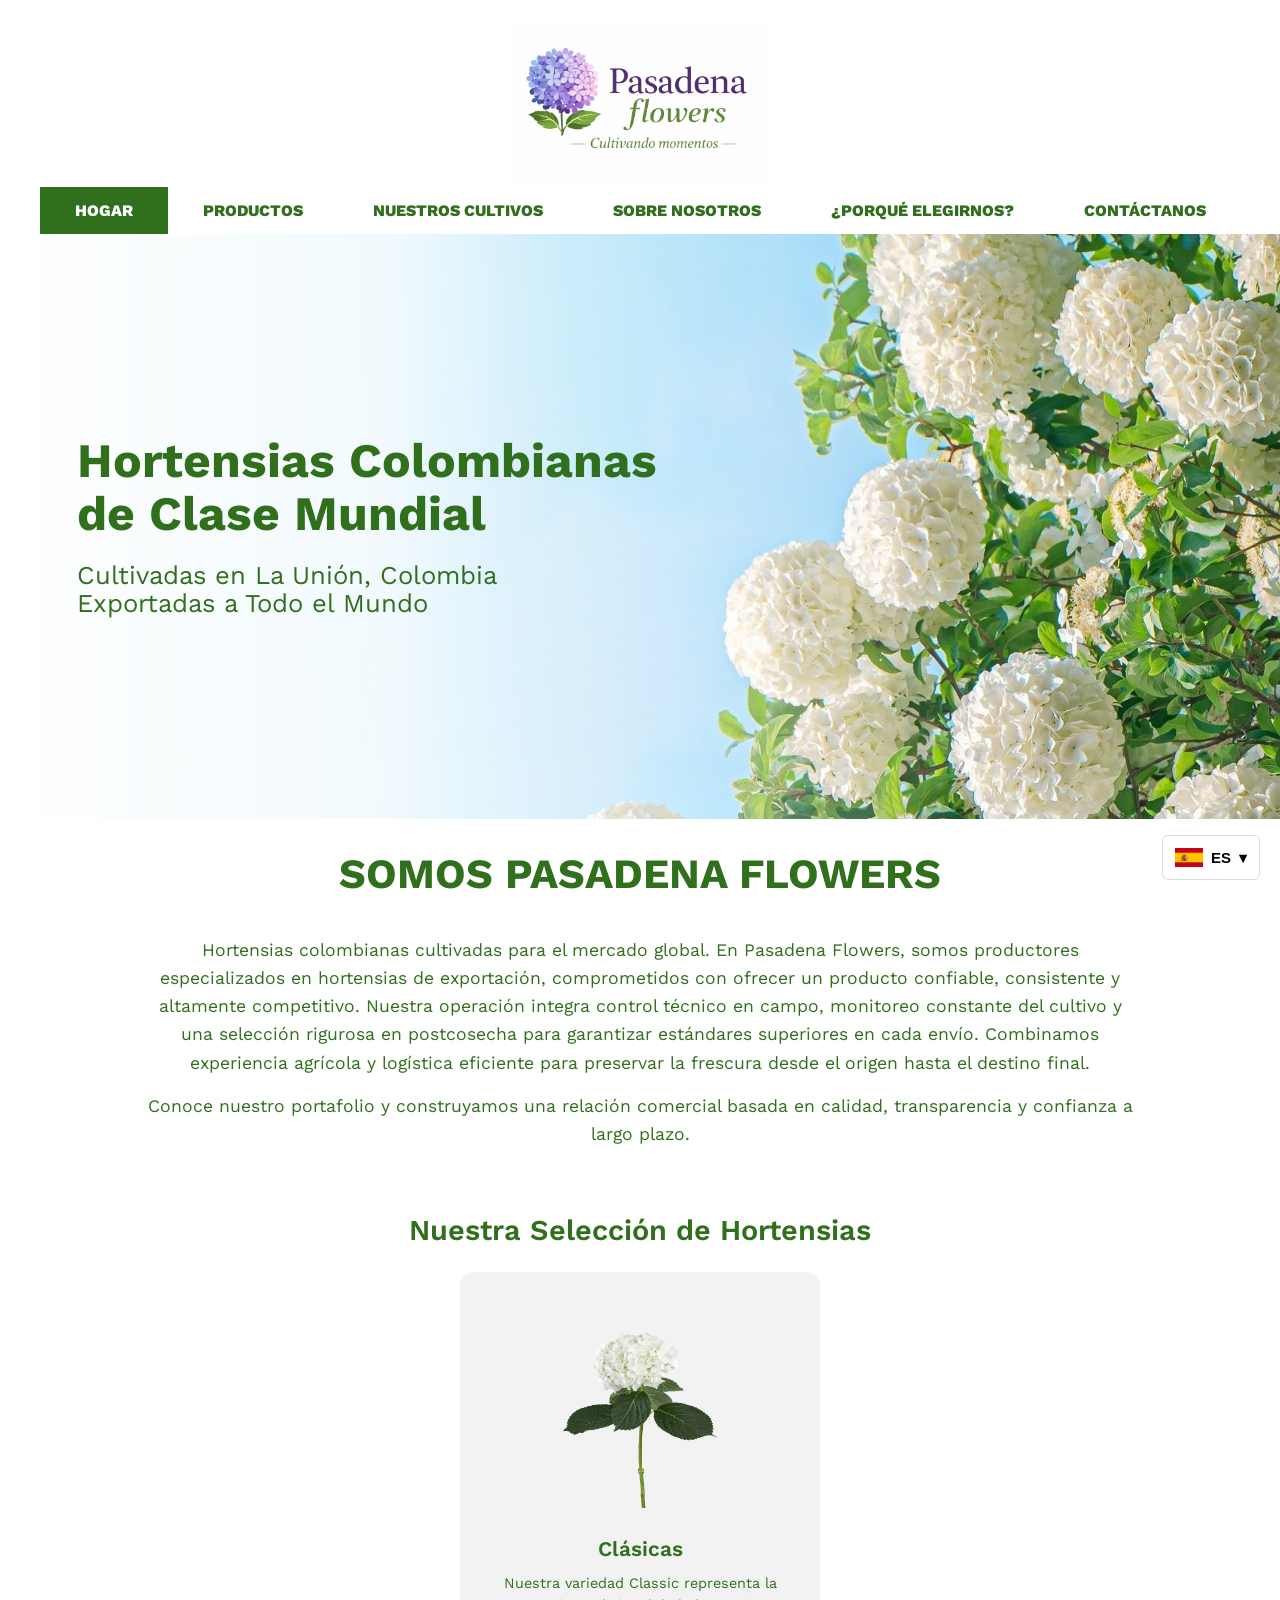
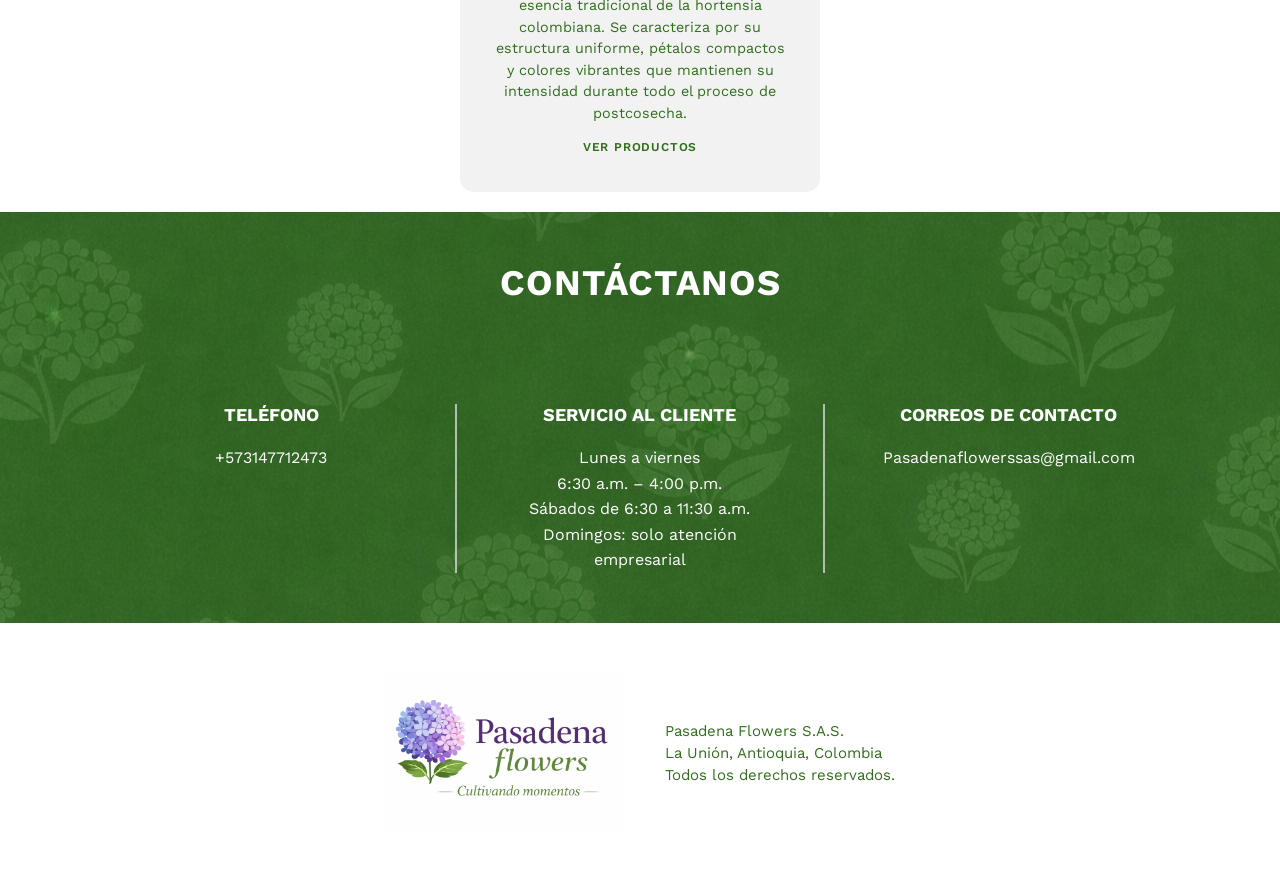
==== index.html @ 5507676a "first website upload" ====
<!DOCTYPE html>
<html lang="en">
<head>
    <link href="https://fonts.googleapis.com/css2?family=Work+Sans:wght@300;400;500;600;700&display=swap" rel="stylesheet"> 
    <meta charset="UTF-8" />
    <meta name="viewport" content="width=device-width, initial-scale=1.0"/>
    <title>Pasadena Flowers | Home</title>
    <link rel="stylesheet" href="../css/base.css">
    <link rel="stylesheet" href="../css/home.css">
</head>
<body>

<header class="header">
<div class="logo-container">
    <img 
        src="../images/Logo_ES.png" 
        alt="Sunset Valley Logo"
        class="logo-img"
    >
</div>
</header>

<nav class="nav">

  <!-- BOTÓN + MENÚ MÓVIL -->
  <details class="mobile-nav">
    <summary class="menu-toggle">☰</summary>

    <ul class="menu menu-mobile">
      <li><a href="/home" class="active" data-i18n="menu_home"></a></li>
      <li><a href="/productos" data-i18n="menu_products"></a></li>
      <li><a href="/granjas" data-i18n="menu_farms"></a></li>
      <li><a href="/nosotros"  data-i18n="menu_nosotros"></a></li>
      <li><a href="/why"  data-i18n="menu_why"></a></li>
      <li><a href="/contacto" data-i18n="menu_contact"></a></li>
    </ul>
  </details>

  <!-- MENÚ ESCRITORIO -->
  <ul class="menu menu-desktop">
    <li><a href="/home" class="active" data-i18n="menu_home"></a></li>
    <li><a href="/productos" data-i18n="menu_products"></a></li>
    <li><a href="/granjas" data-i18n="menu_farms"></a></li>
    <li><a href="/nosotros"  data-i18n="menu_nosotros"></a></li>
    <li><a href="/why"  data-i18n="menu_why"></a></li>
    <li><a href="/contacto" data-i18n="menu_contact"></a></li>
  </ul>

</nav>




        <!-- BOTÓN DE IDIOMA ORIGINAL -->
        <div class="language-selector">
            <button class="lang-btn" id="currentLang" type="button">
                <img src="" alt="" id="langFlag">
                <span class="lang-text" id="langText"></span>
                <span class="arrow">▾</span>
            </button>

            <ul class="lang-dropdown" id="langDropdown">
                <li data-lang="es">
                    <img src="../images/Bandera_de_España.svg.png">
                    <span>Español</span>
                </li>
                <li data-lang="en">
                    <img src="../images/Flag_of_the_United_Kingdom_(3-5).svg.png">
                    <span>English</span>
                </li>
            </ul>
        </div>
    </nav>

<main>

<main>

    <!-- HERO HOME -->
    <section class="home-hero">
        <div class="home-hero-content">
            <h1 data-i18n="hero_title"></h1>
            <p data-i18n="hero_subtitle"></p>
        </div>
    </section>

    <!-- SOMOS SUNSET VALLEY -->
    <section class="home-about">
        <h2 data-i18n="home_about_title"></h2>

        <p class="home-about-text" data-i18n="home_about_text_1"></p>

        <p class="home-about-highlight" data-i18n="home_about_text_2"></p>
    </section>


<section class="home-feature">

  <h2 class="feature-section-title" data-i18n="feature_section_title"></h2>

  <a href="/productos" class="feature-card">

    <div class="feature-image">
      <img src="../images/classic-white.png" alt="Hydrangea">
    </div>

    <div class="feature-content">
      <h3 data-i18n="feature_title"></h3>
      <p class="feature-text" data-i18n="feature_text"></p>
      <span class="feature-link" data-i18n="feature_cta"></span>
    </div>

  </a>

</section>


</main>


</main>

<section class="contact-section">
  <!-- BLOQUE CONTACTO (COLOR) -->
  <div class="contact-main">
<h2 class="contact-title" data-i18n="contact_title"></h2>

    <div class="contact-grid">
<div class="contact-item">
  <h3 data-i18n="contact_phone_title"></h3>
  <p>+573147712473</p>
</div>


      <div class="divider"></div>

<div class="contact-item">
  <h3 data-i18n="contact_service_title"></h3>
  <p data-i18n="contact_service_day_1"></p>
  <p data-i18n="contact_service_day_2"></p>
  <p data-i18n="contact_service_day_3"></p>
  <p data-i18n="contact_service_day_4"></p>
</div>

      <div class="divider"></div>

<div class="contact-item">
  <h3 data-i18n="contact_emails_title"></h3>
  <p>Pasadenaflowerssas@gmail.com</p>
</div>

    </div>
  </div>

  <!-- BLOQUE LOGO (BLANCO) -->
<div class="contact-footer">
  <div class="footer-inner">
    <img src="../images/Logo_ES.png" alt="Sunset Valley Logo">

    <div class="footer-text">
      <p data-i18n="footer_company"></p>
      <p data-i18n="footer_location"></p>
      <p data-i18n="footer_rights"></p>
    </div>
  </div>
</div>
</section>


<script src="../js/main.js"></script>
</body>
</html>
---- css/base.css ----
/* ==================================================
   RESET & BASE
================================================== */

* {
  margin: 0;
  padding: 0;
  box-sizing: border-box;
}

body {
  font-family: 'Work Sans', Helvetica, Arial, Lucida, sans-serif;
  color: #306f1b;
}


/* ==================================================
   HEADER & LOGO
================================================== */

.header {
  text-align: center;
  padding: 20px 20px 0;
}

.logo-container {
  display: flex;
  justify-content: center;
  align-items: center;
}

.logo-img {
  max-width: 250px;
  height: auto;
}

@media (max-width: 768px) {
  .logo-img {
    max-width: 180px;
  }
}


/* ==================================================
   NAVIGATION – DESKTOP BASE
================================================== */

.nav {
  display: flex;
  justify-content: center;
  align-items: center;
  gap: 30px;

  position: sticky;   /* 🔥 hace que el menú se quede arriba */
  top: 0;
  z-index: 1000;

  background: #ffffff;
}

.menu.menu-desktop {
  list-style: none;
  display: flex;
}

.menu.menu-desktop li {
  border: none;
}

.menu.menu-desktop a {
  display: block;
  padding: 14px 35px;
  text-decoration: none;
  color: #306f1b;
  font-weight: 800;
  transition: background-color 0.25s ease, color 0.25s ease;
}

.menu.menu-desktop a:hover,
.menu.menu-desktop a.active {
  background-color: #306f1b;
  color: #ffffff;
}


/* ==================================================
   MOBILE NAV STRUCTURE (BASE HIDDEN)
================================================== */

.menu-mobile,
.mobile-nav,
.menu-toggle {
  display: none;
}


/* ==================================================
   MOBILE NAV STRUCTURE
================================================== */

.mobile-nav .menu {
  position: absolute;
  top: 100%;
  left: 50%;
  transform: translateX(-50%);
  width: 220px;           /* ancho fijo elegante */
  background: #ffffff;
  border: 1px solid #ddd;
  border-radius: 6px;
  margin-top: 10px;
}


.mobile-nav[open] .menu {
  display: flex;
}

.menu-mobile li {
  border-bottom: 1px solid #eee;
}

.menu-mobile a {
  padding: 16px;
  display: block;
  text-align: center;
  text-decoration: none;
  color: #306f1b;
  font-weight: 600;
  transition: background-color 0.25s ease, color 0.25s ease;
}

.menu-mobile a:hover,
.menu-mobile a.active {
  background-color: #306f1b;
  color: #ffffff;
}


/* ==================================================
   LANGUAGE SELECTOR
================================================== */

.language-selector {
  position: fixed;
  bottom: 20px;
  right: 20px;
  z-index: 5000;
  display: flex;
  justify-content: center;
}

.lang-btn {
  display: flex;
  align-items: center;
  gap: 8px;
  padding: 12px;
  border: 1px solid #ddd;
  background: #fff;
  cursor: pointer;
  border-radius: 6px;
  font-size: 15px;
  font-weight: 600;
}

.lang-btn img,
.lang-dropdown img {
  width: 28px;
  height: auto;
}

.lang-dropdown {
  list-style: none;
  position: absolute;
  bottom: calc(100% + 8px);
  left: 50%;
  transform: translateX(-50%);
  width: 160px;
  background: #fff;
  border: 1px solid #ddd;
  display: none;
  border-radius: 6px;
}

.lang-dropdown li {
  display: flex;
  align-items: center;
  gap: 10px;
  padding: 10px 14px;
  cursor: pointer;
  font-size: 15px;
}


/* ==================================================
   CONTACT SECTION
================================================== */

.contact-main {
  padding: 50px 10%;
  color: #ffffff;
  background-image: url("../images/banner.png");
  background-repeat: repeat;
  background-position: center;
  background-size: auto;
}

.contact-title {
  text-align: center;
  font-size: 36px;
  letter-spacing: 1px;
  margin-bottom: 100px;
}

.contact-grid {
  display: grid;
  grid-template-columns: 1fr auto 1fr auto 1fr;
  align-items: start;
  gap: 40px;
}

.contact-item h3,
.contact-item p {
  text-align: center;
}

.contact-item h3 {
  font-size: 18px;
  margin-bottom: 20px;
}

.contact-item p {
  font-size: 16px;
  line-height: 1.6;
}

.divider {
  width: 2px;
  background-color: rgba(255, 255, 255, 0.6);
  align-self: stretch;
}

.contact-footer {
  background-color: #ffffff;
  padding: 50px 10%;
}

.footer-inner {
  display: flex;
  align-items: center;
  justify-content: center;
  gap: 40px;
}

.footer-inner img {
  max-width: 240px;
}

.footer-text p {
  font-size: 15px;
  margin: 4px 0;
  color: #306f1b;
}


/* ==================================================
   MOBILE (≤ 900px)
================================================== */

@media (max-width: 900px) {

  .menu.menu-desktop {
    display: none;
  }

  .mobile-nav {
  display: block;
  position: relative;
  width: fit-content;     /* 👈 ya no ocupa todo el ancho */
  margin: 0 auto;         /* 👈 centra el botón */
}


  .menu-mobile {
    display: flex;
    flex-direction: column;
  }

  .menu-toggle {
    display: block;
    font-size: 2rem;
    cursor: pointer;
    margin-left: auto;
    margin-right: 10px;
  }

  .menu-toggle::-webkit-details-marker {
    display: none;
  }

  .contact-grid {
    grid-template-columns: 1fr;
  }

  .divider {
    display: none;
  }

  .footer-inner {
    flex-direction: column;
    text-align: center;
  }
}
---- css/home.css ----
/* ==================================================
   HOME – HERO SECTION
================================================== */

.home-hero {
  height: clamp(420px, 65vh, 650px);
  display: flex;
  align-items: center;
  justify-content: flex-start;

  background:
    linear-gradient(
      to right,
      rgba(255,255,255,1) 0%,
      rgba(255,255,255,0.9) 30%,
      rgba(255,255,255,0.4) 55%,
      rgba(255,255,255,0) 75%
    ),
    url("../images/test1.jpg") center right / cover no-repeat;

  padding-left: clamp(20px, 6vw, 120px);
  padding-right: 5%;
  padding-top: 0;
  padding-bottom: 0;
}


/* CONTENIDO HERO */
.home-hero-content {
  max-width: 750px;
  text-align: left;
}


/* TITULO */
.home-hero-content h1 {
  font-size: clamp(1.5rem, 4.5vw, 3rem);
  font-weight: 700;
  color: #306f1b;
  line-height: 1.1;
  margin: 0 0 20px 0;
  white-space: nowrap;
}


/* SUBTITULO */
.home-hero-content p {
  font-size: clamp(0.95rem, 2.2vw, 1.6rem);
  line-height: 1.1;
  color: #306f1b;
  margin: 0;
  text-align: left;

}


/* ==================================================
   HERO – AJUSTE MÓVIL
================================================== */

@media (max-width: 600px) {

  .home-hero {
    height: auto;
    min-height: 0;
    align-items: flex-start;
    padding-top: 40px;
    padding-bottom: 30px;
  }

  .home-hero-content h1 {
    font-size: 1.3rem;
  }

  .home-hero-content p {
    font-size: 0.7rem;
  }

  .home-about {
    padding-top: 10px;
    padding-bottom: 30px;
  }
}


/* ==================================================
   HOME – ABOUT SECTION
================================================== */

.home-about {
  padding: clamp(30px, 3vw, 20px) 5%;
}

.home-about-highlight {
  text-align: center;
}



.home-about-inner {
  max-width: 800px;
  margin: 0 auto;
}


.home-about h2 {
  text-align: center;
  font-size: clamp(1.4rem, 3.8vw, 2.6rem);
  font-weight: 700;
  color: #306f1b;
  margin-bottom: clamp(20px, 3vw, 40px);
}


.home-about-text,
.home-about-highlight {
  max-width: 1000px;
  margin: 0 auto 15px auto;  /* ← this centers the block */
  text-align: center;
  font-size: clamp(0.9rem, 1.8vw, 1.1rem);
  line-height: 1.6;
  color: #306f1b;
}

/* mucho más controlado */
/* ==================================================
   HOME – FEATURE CARD (VERTICAL STYLE)
================================================== */

.home-feature {
  padding: 20px 5%;
  text-align: center;
}

/* TITULO DE SECCIÓN */
.feature-section-title {
  font-size: clamp(1.2rem, 2.5vw, 1.8rem);
  font-weight: 600;
  color: #306f1b;
  margin-bottom: 25px;
}

/* TARJETA */
.feature-card {
  display: flex;
  flex-direction: column; /* imagen arriba, texto abajo */
  justify-content: space-between;

  max-width: 360px;
  margin: 0 auto;

  text-decoration: none;
  background: #f2f2f2;
  border-radius: 14px;
  padding: 35px 30px;

  min-height: 520px; /* controla altura total */

  transition: all 0.3s ease;
}

.feature-card:hover {
  transform: translateY(-4px);
  box-shadow: 0 15px 30px rgba(0,0,0,0.06);
}

/* IMAGEN (OCUPA MITAD SUPERIOR) */
.feature-image {
  flex: 1;
  display: flex;
  align-items: center;
  justify-content: center;
}

.feature-image img {
  max-height: 220px;
  width: auto;
  max-width: 100%;
  display: block;
}

/* CONTENIDO (OCUPA MITAD INFERIOR) */
.feature-content {
  flex: 1;
  display: flex;
  flex-direction: column;
  justify-content: center;
  text-align: center;
}

/* TITULO */
.feature-content h3 {
  font-size: clamp(1rem, 2vw, 1.3rem);
  font-weight: 600;
  color: #306f1b;
  margin-bottom: 12px;
}

/* TEXTO */
.feature-text {
  font-size: clamp(0.8rem, 1.4vw, 0.9rem);
  line-height: 1.5;
  color: #306f1b;
  margin-bottom: 15px;
}

/* LINK */
.feature-link {
  font-size: 0.75rem;
  font-weight: 600;
  letter-spacing: 0.8px;
  color: #306f1b;

  display: inline-block;
  width: fit-content;
  position: relative;
  margin: 0 auto;
}

/* Línea animada */
.feature-link::after {
  content: "";
  position: absolute;
  left: 0;
  bottom: -3px;
  width: 100%;
  height: 1px;
  background: #306f1b;

  transform: scaleX(0);
  transform-origin: left;
  transition: transform 0.3s ease;
}

.feature-card:hover .feature-link::after {
  transform: scaleX(1);
}

/* ==================================================
   RESPONSIVE
================================================== */

@media (max-width: 900px) {

  .feature-card {
    max-width: 90%;
    min-height: 480px;
    padding: 30px 25px;
  }

  .feature-image img {
    max-height: 180px;
  }

}
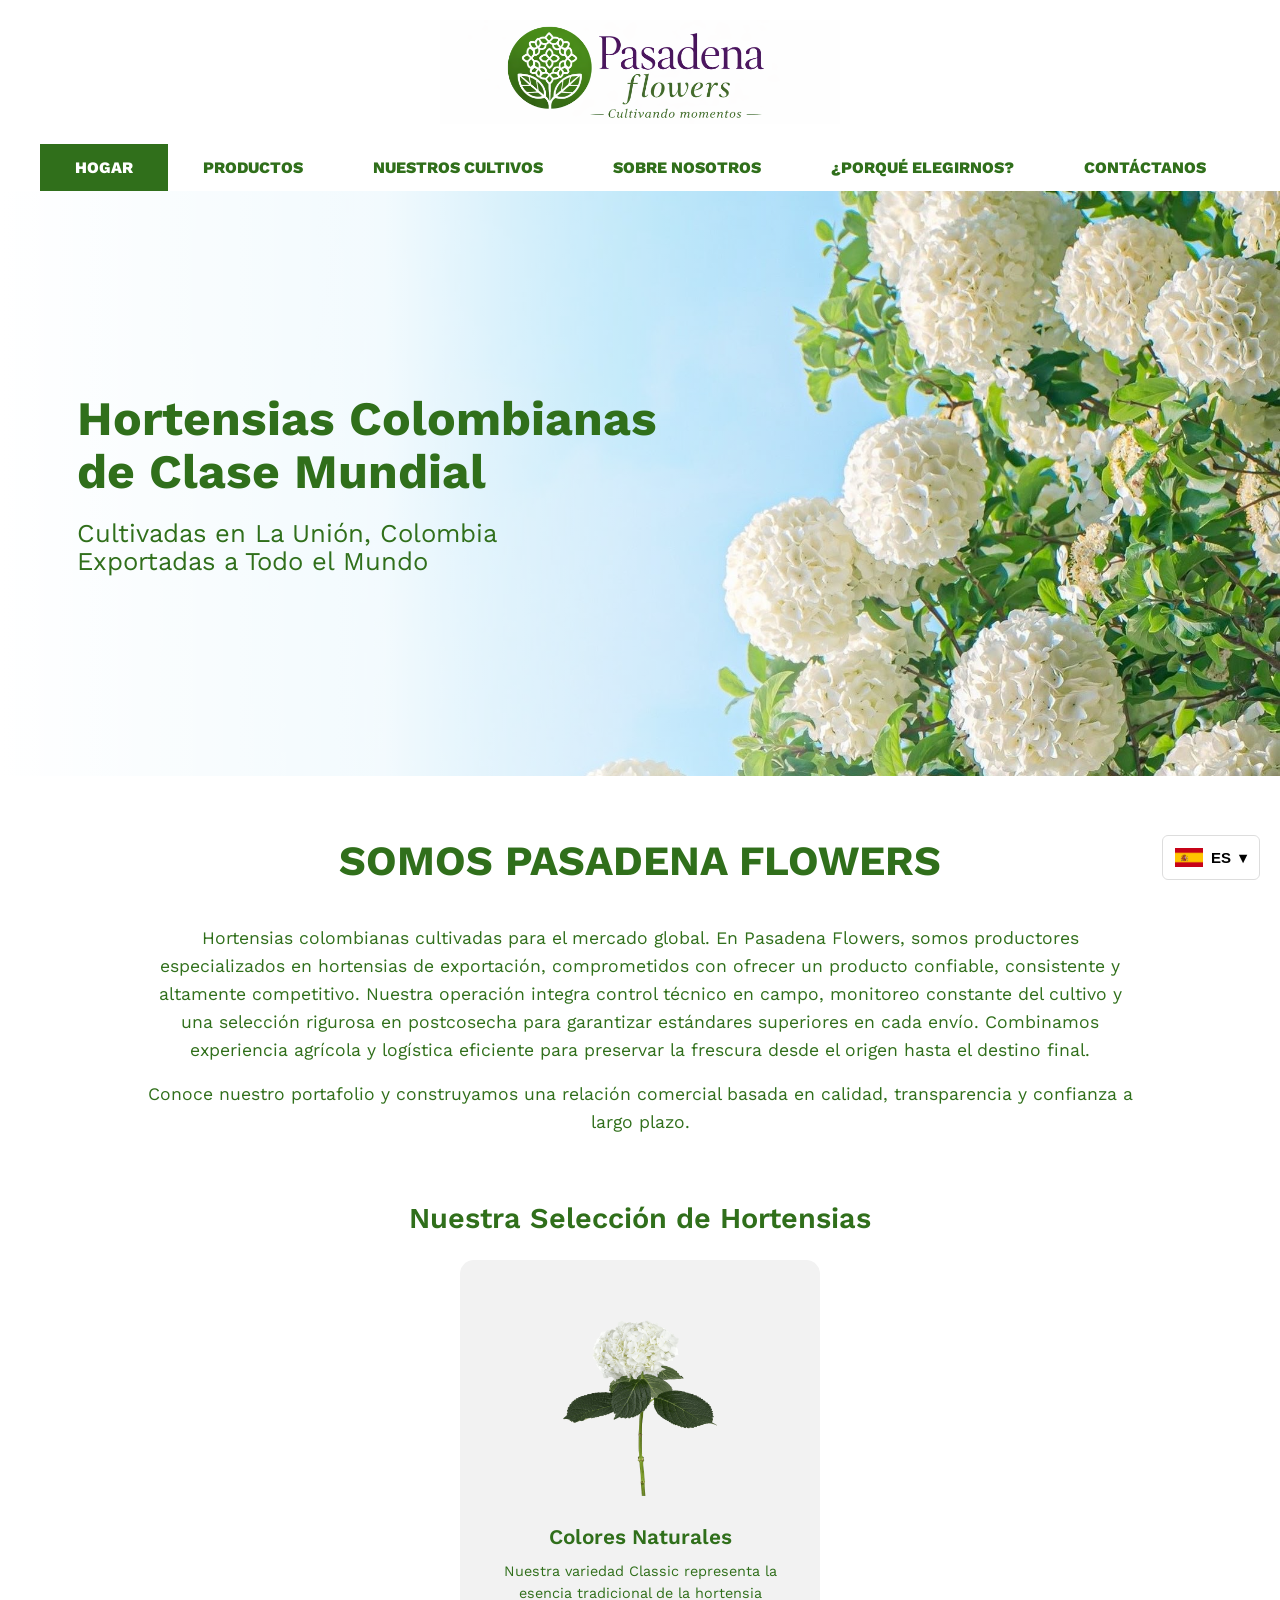
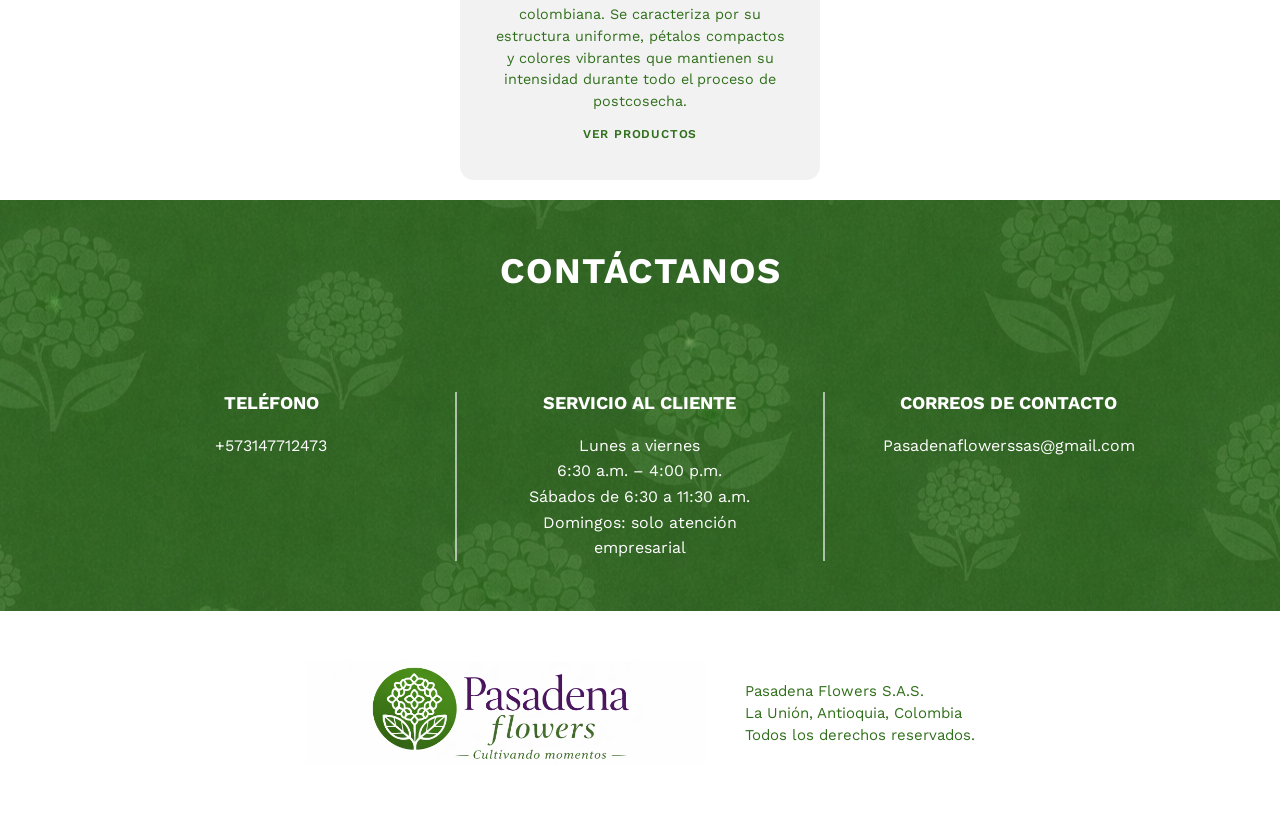
==== commit 2552b0df: "update website" ====
--- a/index.html
+++ b/index.html
@@ -27,7 +27,7 @@
     <summary class="menu-toggle">☰</summary>
 
     <ul class="menu menu-mobile">
-      <li><a href="/home" class="active" data-i18n="menu_home"></a></li>
+      <li><a href="/" class="active" data-i18n="menu_home"></a></li>
       <li><a href="/productos" data-i18n="menu_products"></a></li>
       <li><a href="/granjas" data-i18n="menu_farms"></a></li>
       <li><a href="/nosotros"  data-i18n="menu_nosotros"></a></li>
@@ -38,7 +38,7 @@
 
   <!-- MENÚ ESCRITORIO -->
   <ul class="menu menu-desktop">
-    <li><a href="/home" class="active" data-i18n="menu_home"></a></li>
+    <li><a href="/" class="active" data-i18n="menu_home"></a></li>
     <li><a href="/productos" data-i18n="menu_products"></a></li>
     <li><a href="/granjas" data-i18n="menu_farms"></a></li>
     <li><a href="/nosotros"  data-i18n="menu_nosotros"></a></li>
--- a/css/base.css
+++ b/css/base.css
@@ -30,13 +30,14 @@
 }
 
 .logo-img {
-  max-width: 250px;
+  max-width: 400px;
+  margin-bottom: 20px;
   height: auto;
 }
 
 @media (max-width: 768px) {
   .logo-img {
-    max-width: 180px;
+    max-width: 300px;
   }
 }
 
@@ -252,8 +253,9 @@
 }
 
 .footer-inner img {
-  max-width: 240px;
-}
+  max-width: 400px;
+}
+
 
 .footer-text p {
   font-size: 15px;
@@ -265,7 +267,6 @@
 /* ==================================================
    MOBILE (≤ 900px)
 ================================================== */
-
 @media (max-width: 900px) {
 
   .menu.menu-desktop {
@@ -273,17 +274,19 @@
   }
 
   .mobile-nav {
-  display: block;
-  position: relative;
-  width: fit-content;     /* 👈 ya no ocupa todo el ancho */
-  margin: 0 auto;         /* 👈 centra el botón */
-}
-
-
-  .menu-mobile {
-    display: flex;
-    flex-direction: column;
-  }
+    display: block;
+    position: relative;
+    width: fit-content;
+    margin: 0 auto;
+  }
+
+ .menu-mobile {
+  display: flex;
+  flex-direction: column;
+  list-style: none;
+  margin: 0;
+  padding: 0;
+}
 
   .menu-toggle {
     display: block;
@@ -308,5 +311,14 @@
   .footer-inner {
     flex-direction: column;
     text-align: center;
-  }
-}
+    max-width: 300px;
+    margin: 0 auto;
+  }
+
+  .footer-inner img {
+    max-width: 400px;
+    width: 100%;
+    height: auto;
+  }
+
+}
--- a/css/home.css
+++ b/css/home.css
@@ -21,7 +21,7 @@
   padding-left: clamp(20px, 6vw, 120px);
   padding-right: 5%;
   padding-top: 0;
-  padding-bottom: 0;
+  padding-bottom: 0px;
 }
 
 
@@ -58,38 +58,44 @@
    HERO – AJUSTE MÓVIL
 ================================================== */
 
+/* ==================================================
+   HERO – AJUSTE MÓVIL
+================================================== */
+
 @media (max-width: 600px) {
 
   .home-hero {
     height: auto;
-    min-height: 0;
-    align-items: flex-start;
-    padding-top: 40px;
-    padding-bottom: 30px;
+    min-height: 300px;
+
+    align-items: center;   /* CENTRA verticalmente */
+
+    padding-top: 20px;
+    padding-bottom: 20px;
+
+    padding-left: 20px;
+    padding-right: 20px;
   }
 
   .home-hero-content h1 {
-    font-size: 1.3rem;
+    font-size: 1.4rem;
+    white-space: normal;
   }
 
   .home-hero-content p {
-    font-size: 0.7rem;
-  }
-
-  .home-about {
-    padding-top: 10px;
-    padding-bottom: 30px;
-  }
-}
-
+    font-size: 0.9rem;
+    line-height: 1.4;
+  }
+
+}
 
 /* ==================================================
    HOME – ABOUT SECTION
 ================================================== */
 
 .home-about {
-  padding: clamp(30px, 3vw, 20px) 5%;
-}
+padding: clamp(30px, 3vw, 20px) 5%;
+padding-top: 60px;}
 
 .home-about-highlight {
   text-align: center;
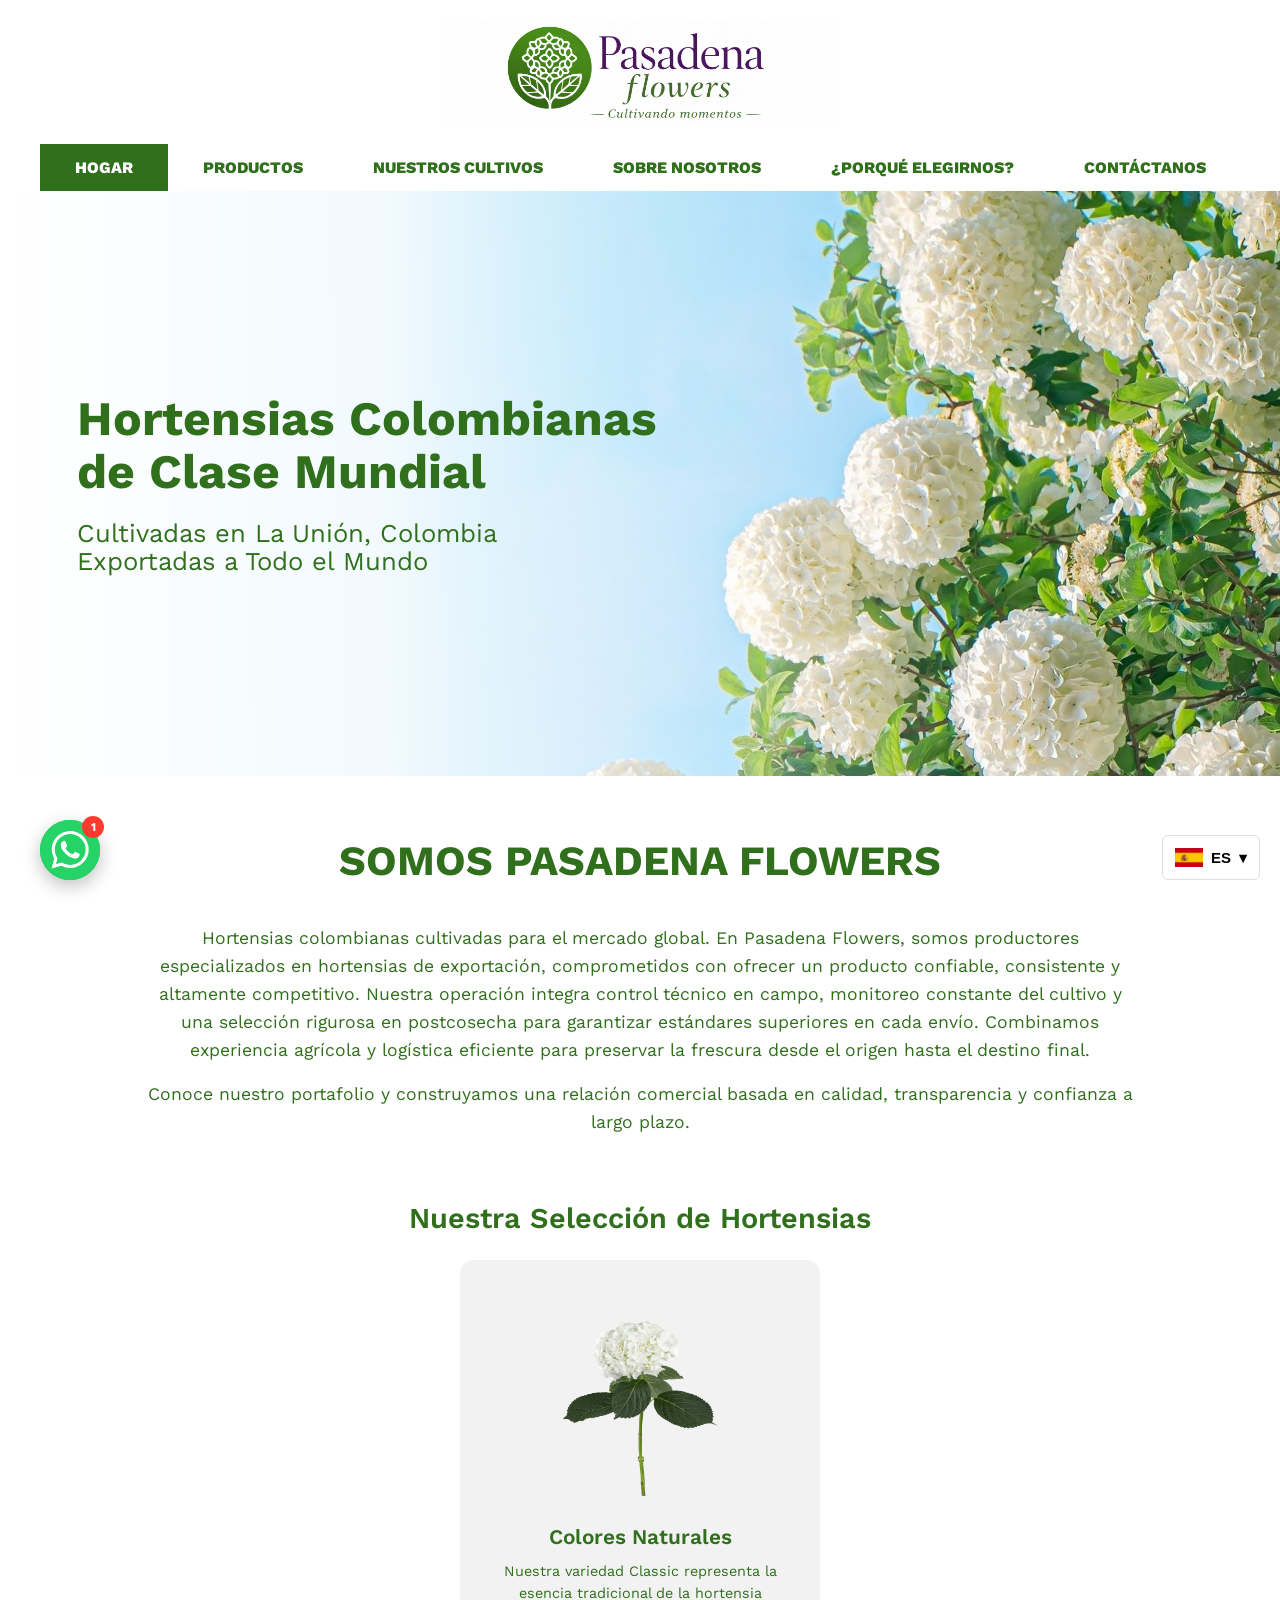
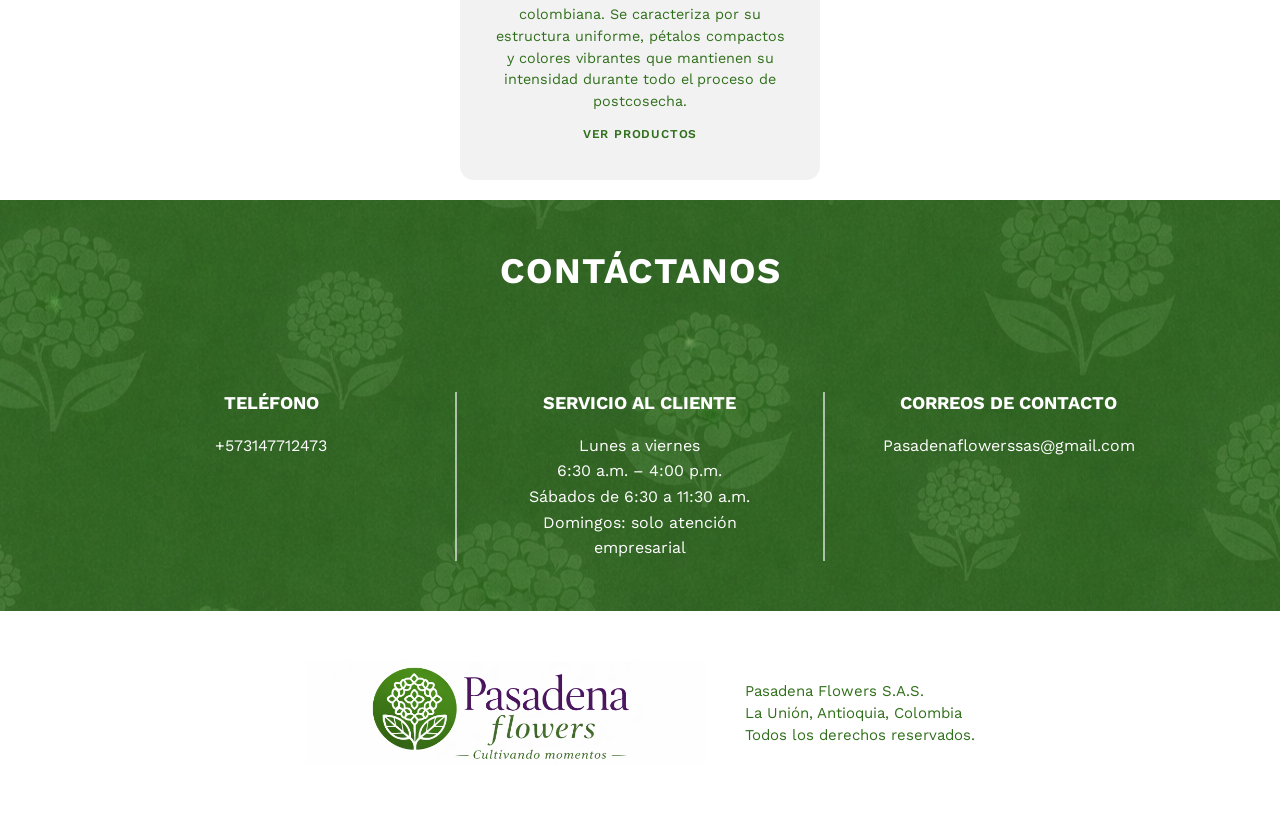
==== commit 7eadda98: "Update" ====
--- a/index.html
+++ b/index.html
@@ -73,6 +73,32 @@
     </nav>
 
 <main>
+
+<div class="whatsapp-container">
+
+  <div class="whatsapp-tooltip">
+  </div>
+
+  <a 
+    href="https://wa.me/573147712473?text=Hola,%20quiero%20información%20sobre%20sus%20flores"
+    class="whatsapp-float"
+    target="_blank"
+  >
+    <span class="whatsapp-badge">1</span>
+
+    <svg xmlns="http://www.w3.org/2000/svg"
+     viewBox="0 0 509 511.514"
+     width="42"
+     height="42">
+
+  <g transform="translate(40 35) scale(0.85)">
+    <path fill="#fff" d="M434.762 74.334C387.553 26.81 323.245 0 256.236 0h-.768C115.795.001 2.121 113.696 2.121 253.456l.001.015a253.516 253.516 0 0033.942 126.671L0 511.514l134.373-35.269a253.416 253.416 0 00121.052 30.9h.003.053C395.472 507.145 509 393.616 509 253.626c0-67.225-26.742-131.727-74.252-179.237l.014-.055zM255.555 464.453c-37.753 0-74.861-10.22-107.293-29.479l-7.72-4.602-79.741 20.889 21.207-77.726-4.984-7.975c-21.147-33.606-32.415-72.584-32.415-112.308 0-116.371 94.372-210.743 210.741-210.743 56.011 0 109.758 22.307 149.277 61.98a210.93 210.93 0 0161.744 149.095c0 116.44-94.403 210.869-210.844 210.869h.028zm115.583-157.914c-6.363-3.202-37.474-18.472-43.243-20.593-5.769-2.121-10.01-3.202-14.315 3.203-4.305 6.404-16.373 20.593-20.063 24.855-3.69 4.263-7.401 4.815-13.679 1.612-6.278-3.202-26.786-9.883-50.899-31.472a192.748 192.748 0 01-35.411-43.867c-3.712-6.363-.404-9.777 2.82-12.873 3.224-3.096 6.363-7.381 9.48-11.092a41.58 41.58 0 006.357-10.597 11.678 11.678 0 00-.508-11.09c-1.718-3.18-14.444-34.357-19.534-47.06-5.09-12.703-10.37-10.603-14.272-10.901-3.902-.297-7.911-.19-12.089-.19a23.322 23.322 0 00-16.964 7.911c-5.707 6.298-22.1 21.673-22.1 52.849s22.671 61.249 25.852 65.532c3.182 4.284 44.663 68.227 108.288 95.649 15.099 6.489 26.891 10.392 36.053 13.403a87.504 87.504 0 0025.216 3.718c4.905 0 9.82-.416 14.65-1.237 12.174-1.782 37.453-15.291 42.776-30.073s5.303-27.57 3.711-30.093c-1.591-2.524-5.704-4.369-12.088-7.615l-.038.021z"/>
+  </g>
+
+</svg>
+
+  </a>
+</div>
 
 <main>
 
--- a/css/base.css
+++ b/css/base.css
@@ -321,4 +321,78 @@
     height: auto;
   }
 
+}
+.whatsapp-container{
+  position: fixed;
+  bottom: 20px;
+  left: 40px;
+  z-index: 999;
+}
+
+.whatsapp-float{
+  width: 60px;
+  height: 60px;
+  background:#25D366;
+  border-radius:50%;
+  display:flex;
+  align-items:center;
+  justify-content:center;
+  box-shadow:0 6px 18px rgba(0,0,0,0.25);
+  position:relative;
+}
+
+/* icono grande y limpio */
+.whatsapp-float svg{
+  width:44px;
+  height:44px;
+  display:block;
+}
+
+/* badge */
+.whatsapp-badge{
+  position:absolute;
+  top:-4px;
+  right:-4px;
+  background:#ff3b30;
+  color:white;
+  width:22px;
+  height:22px;
+  border-radius:50%;
+  display:flex;
+  align-items:center;
+  justify-content:center;
+  font-size:12px;
+  font-weight:bold;
+}
+/* hover */
+.whatsapp-float:hover{
+  transform: scale(1.08);
+}
+
+
+
+/* animación suave */
+.whatsapp-float::before{
+  content:"";
+  position:absolute;
+  width:100%;
+  height:100%;
+  border-radius:50%;
+  background:#25D366;
+  animation:pulse 2s infinite;
+  z-index:-1;
+}
+
+@keyframes pulse{
+  0%{
+    transform:scale(1);
+    opacity:.6;
+  }
+  70%{
+    transform:scale(1.5);
+    opacity:0;
+  }
+  100%{
+    opacity:0;
+  }
 }
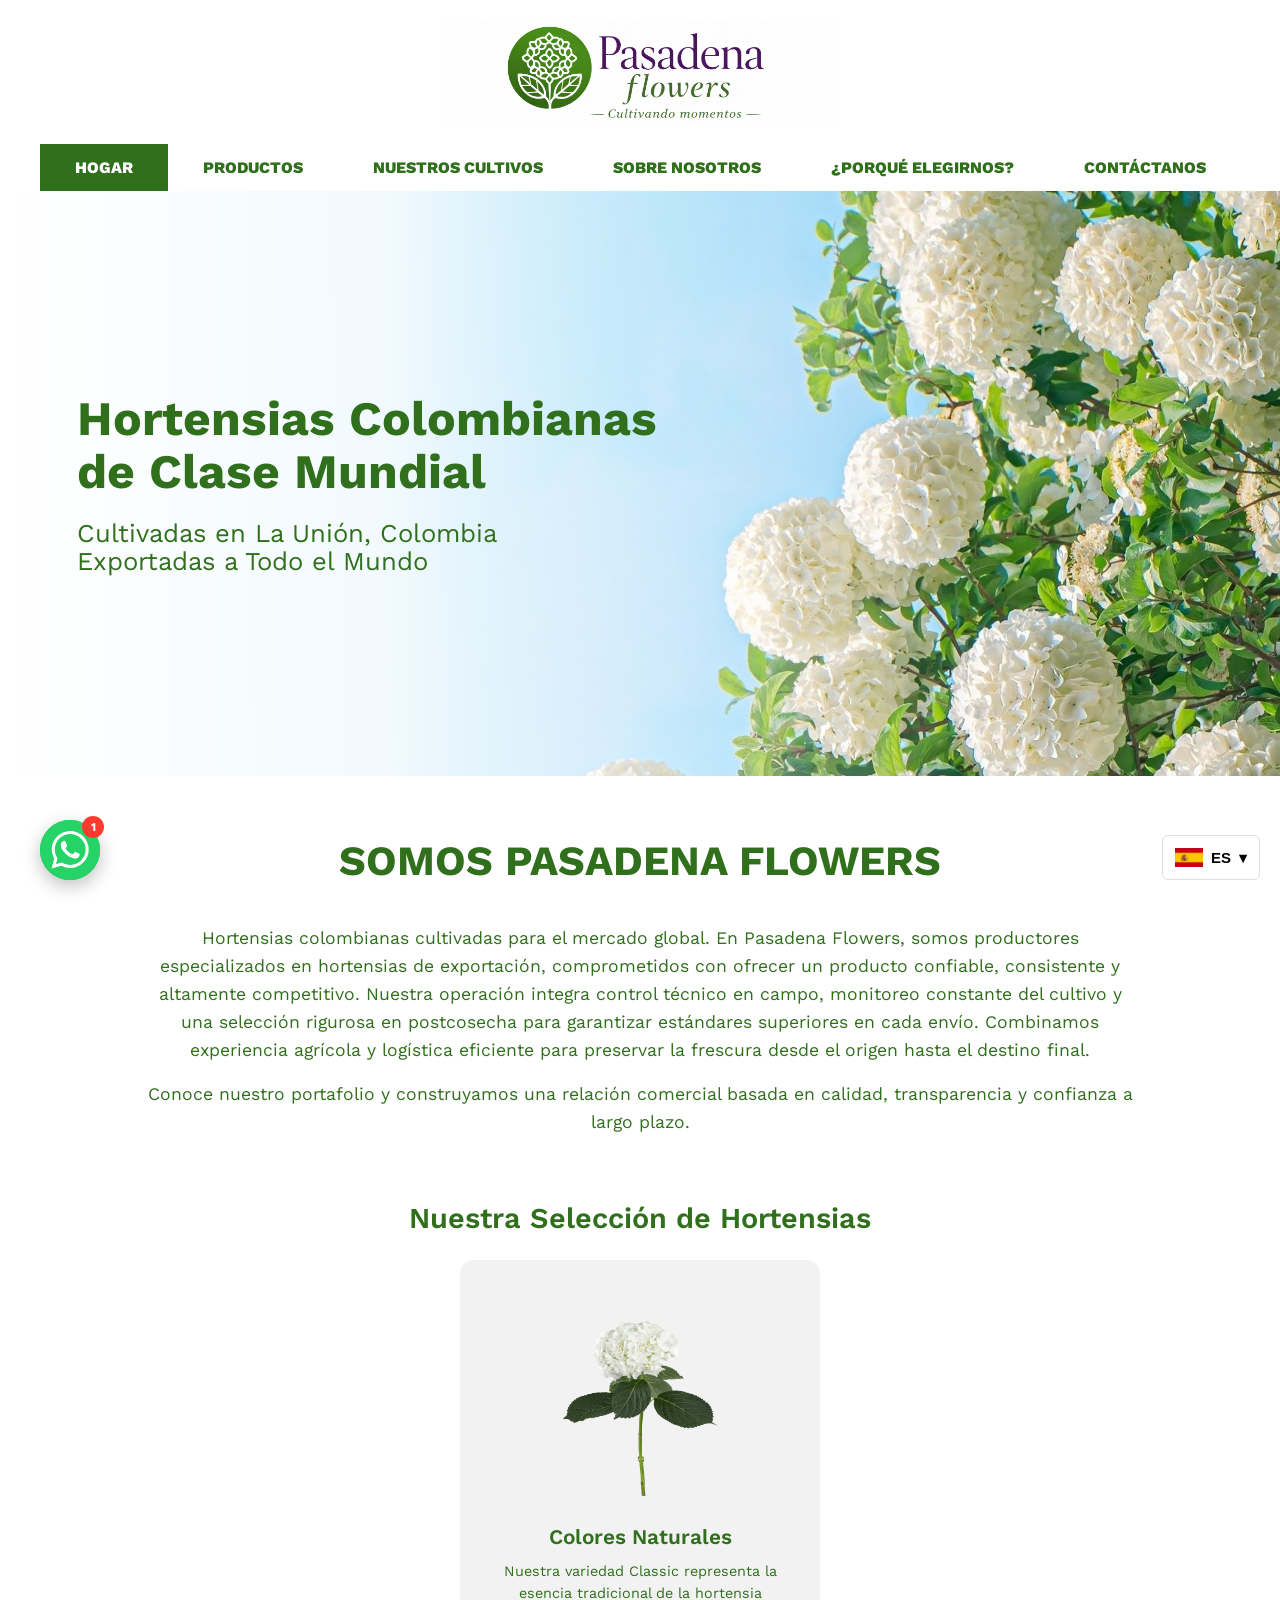
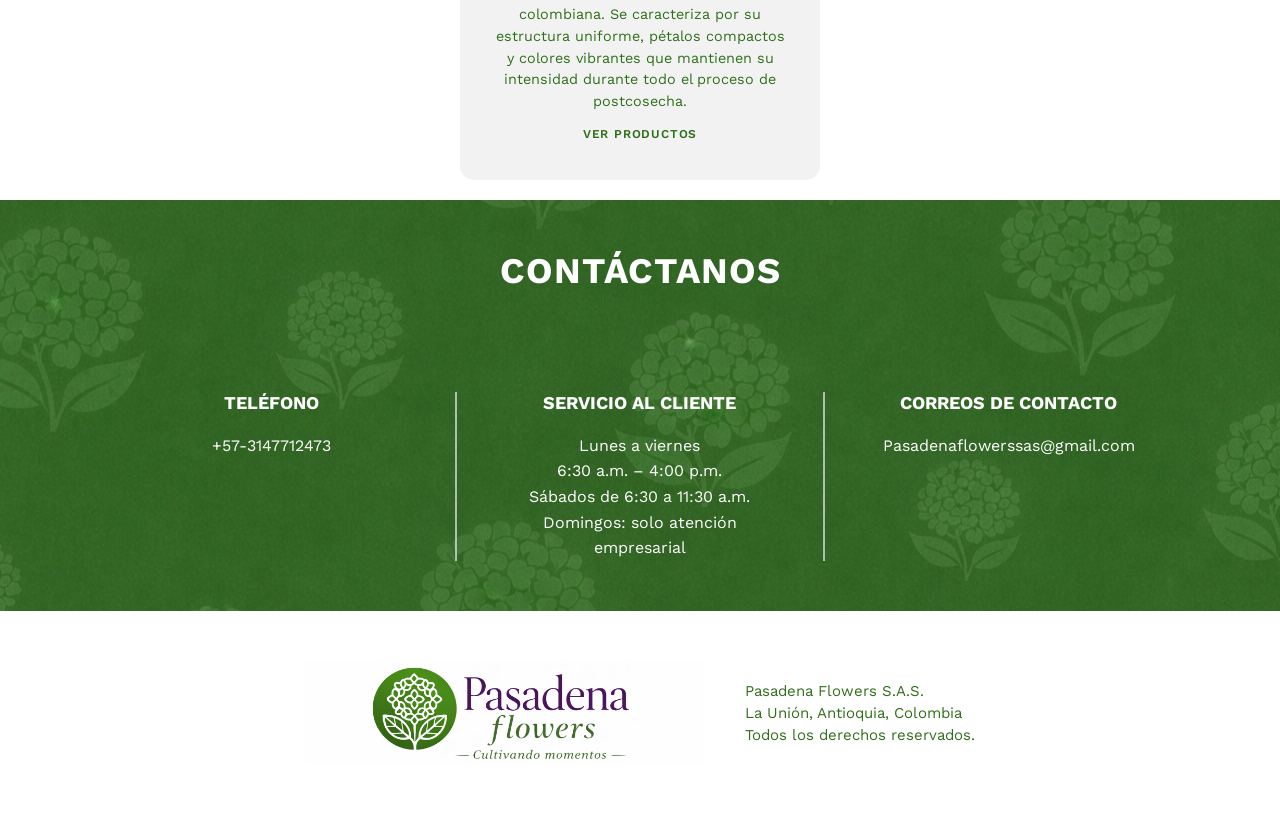
==== commit d8297dad: "Update" ====
--- a/index.html
+++ b/index.html
@@ -154,7 +154,7 @@
     <div class="contact-grid">
 <div class="contact-item">
   <h3 data-i18n="contact_phone_title"></h3>
-  <p>+573147712473</p>
+  <p>+57-3147712473</p>
 </div>
 
 
--- a/css/base.css
+++ b/css/base.css
@@ -395,4 +395,11 @@
   100%{
     opacity:0;
   }
+}
+
+@media (max-width: 768px){
+  .whatsapp-container{
+    bottom: 12px;
+    left: 16px;
+  }
 }
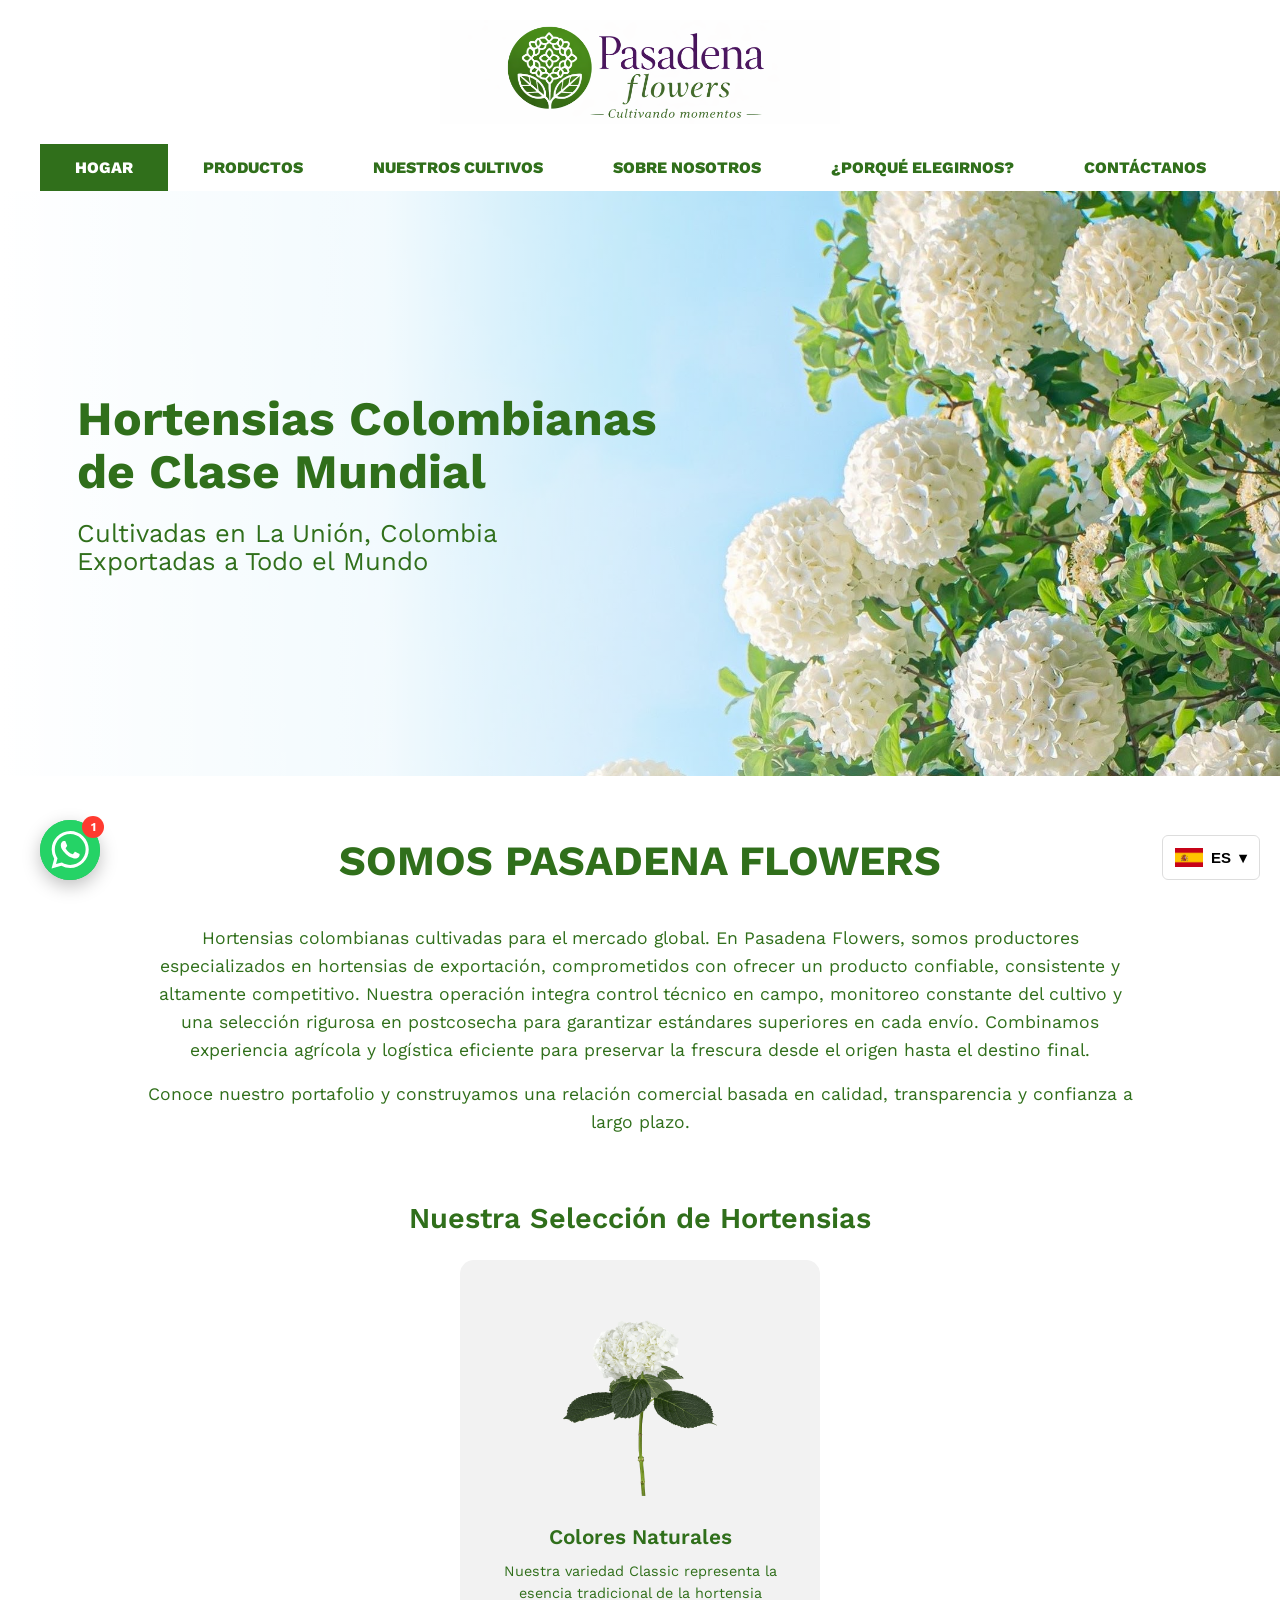
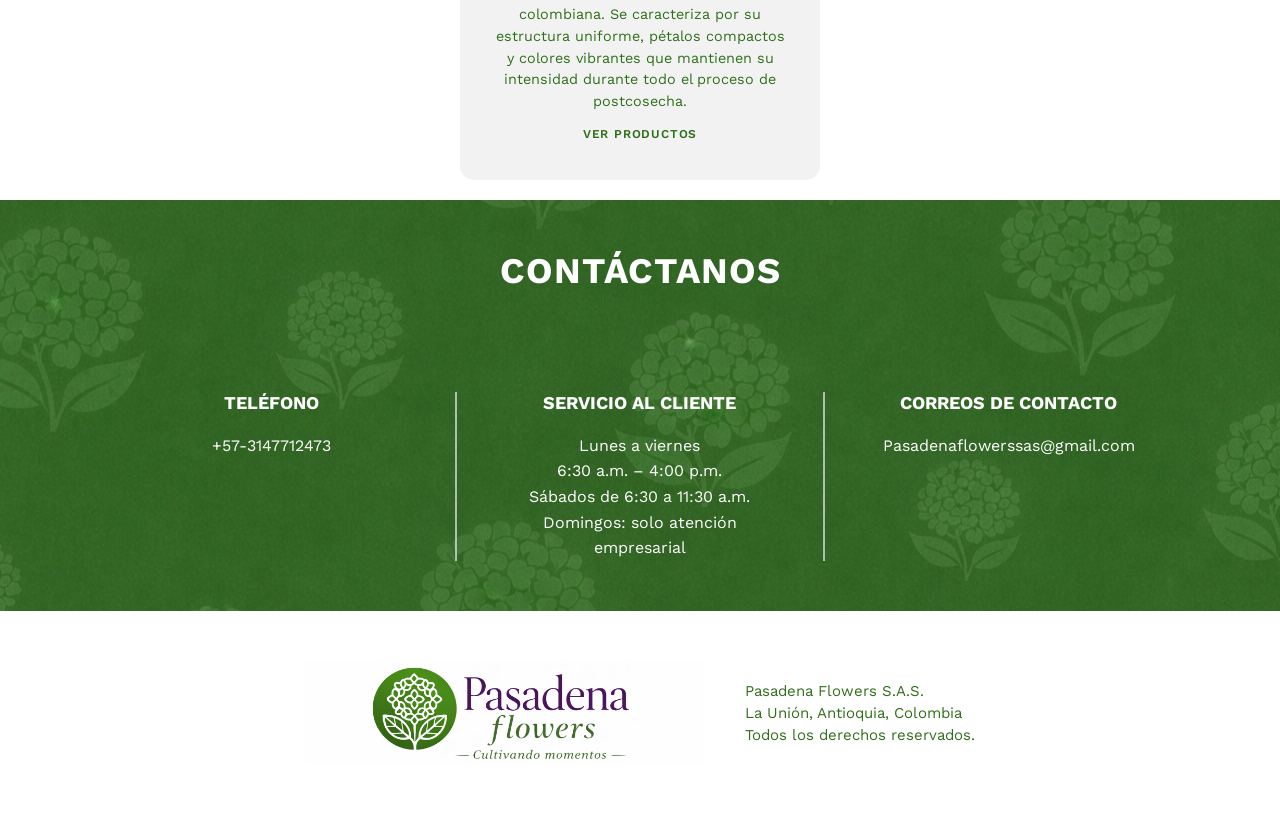
==== commit 1e8b3821: "favicon" ====
--- a/index.html
+++ b/index.html
@@ -1,6 +1,7 @@
 <!DOCTYPE html>
 <html lang="en">
 <head>
+    <link rel="icon" type="image/png" sizes="32x32" href="/favicon.ico">
     <link href="https://fonts.googleapis.com/css2?family=Work+Sans:wght@300;400;500;600;700&display=swap" rel="stylesheet"> 
     <meta charset="UTF-8" />
     <meta name="viewport" content="width=device-width, initial-scale=1.0"/>
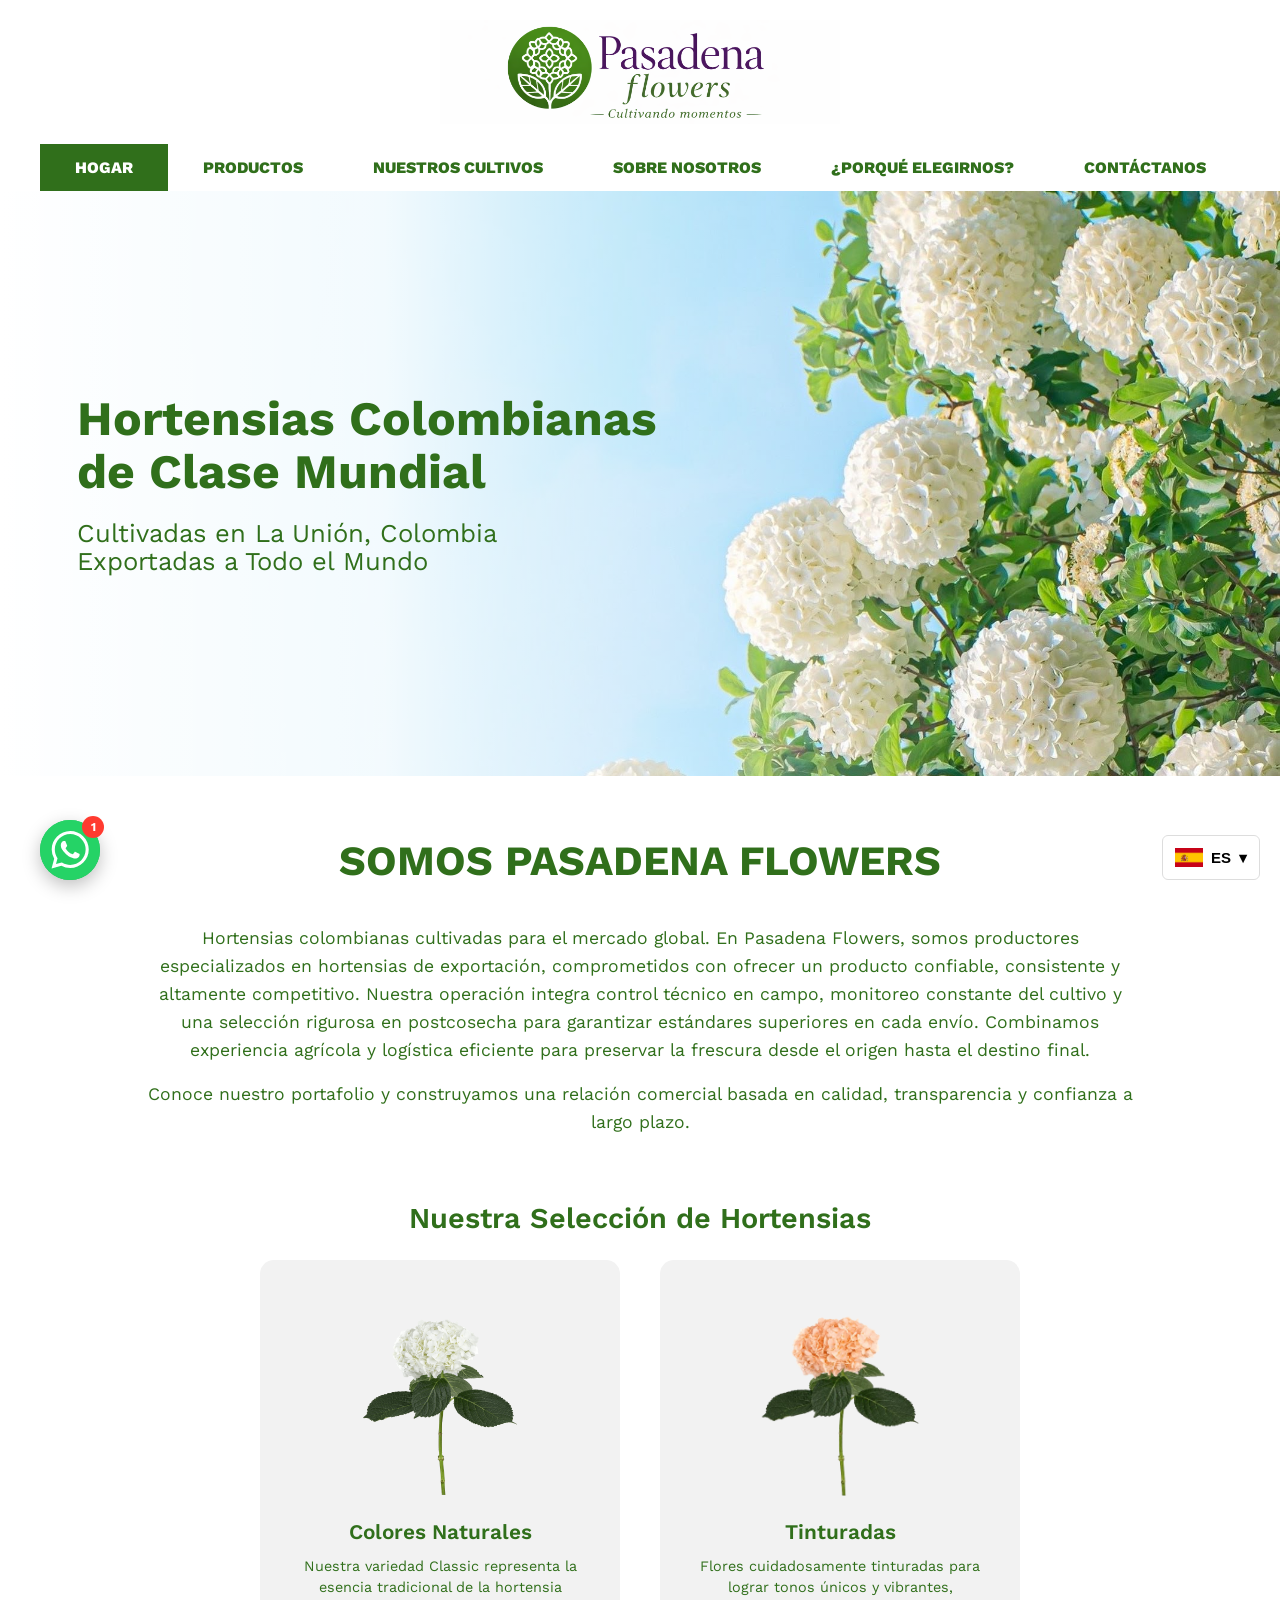
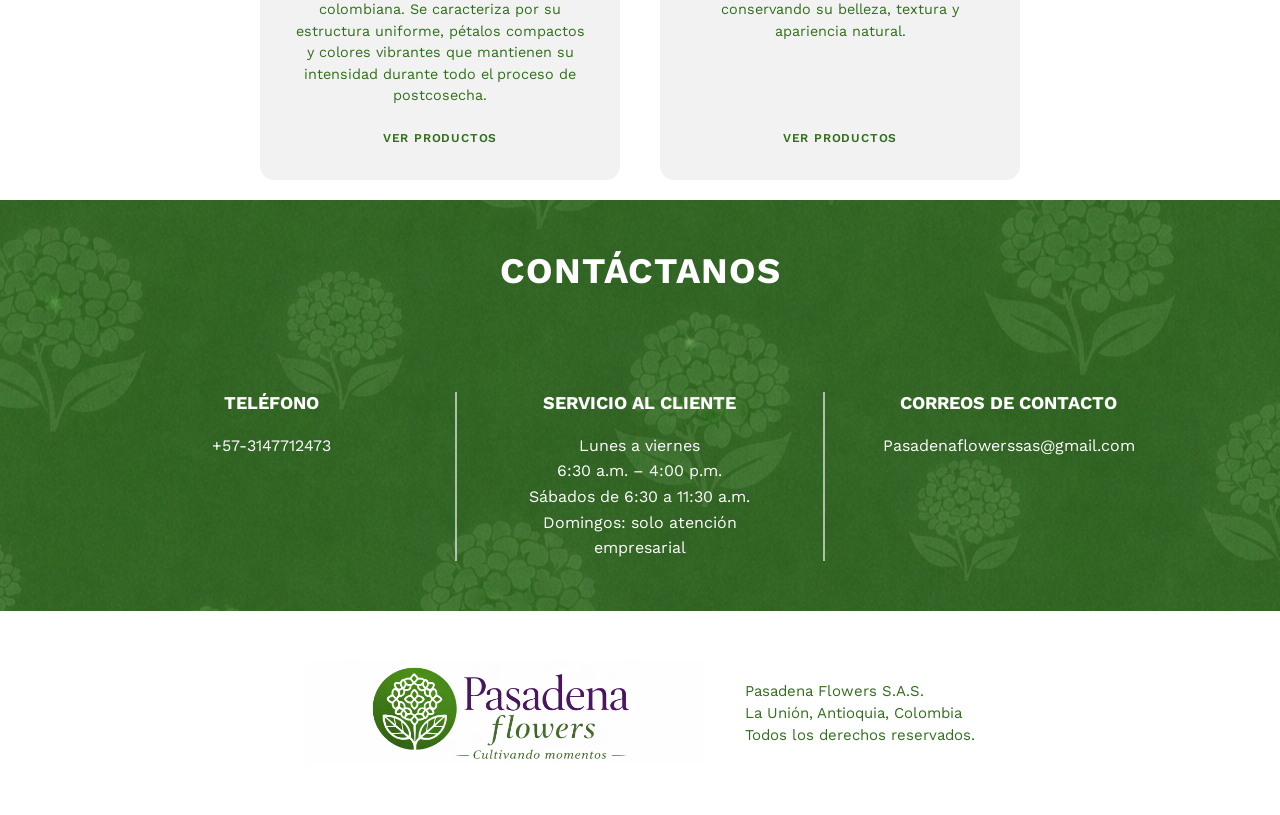
==== commit ad6c8baf: "up2.0" ====
--- a/index.html
+++ b/index.html
@@ -1,7 +1,7 @@
 <!DOCTYPE html>
 <html lang="en">
 <head>
-    <link rel="icon" type="image/png" sizes="32x32" href="/favicon.ico">
+    <link rel="icon" type="image/png" sizes="32x32" href="/favicon.png">
     <link href="https://fonts.googleapis.com/css2?family=Work+Sans:wght@300;400;500;600;700&display=swap" rel="stylesheet"> 
     <meta charset="UTF-8" />
     <meta name="viewport" content="width=device-width, initial-scale=1.0"/>
@@ -125,19 +125,35 @@
 
   <h2 class="feature-section-title" data-i18n="feature_section_title"></h2>
 
-  <a href="/productos" class="feature-card">
-
-    <div class="feature-image">
-      <img src="../images/classic-white.png" alt="Hydrangea">
-    </div>
-
-    <div class="feature-content">
-      <h3 data-i18n="feature_title"></h3>
-      <p class="feature-text" data-i18n="feature_text"></p>
-      <span class="feature-link" data-i18n="feature_cta"></span>
-    </div>
-
-  </a>
+  <div class="feature-cards">
+    <a href="/productos" class="feature-card">
+
+      <div class="feature-image">
+        <img src="../images/classic-white.png" alt="Hortensia de color natural">
+      </div>
+
+      <div class="feature-content">
+        <h3 data-i18n="feature_title"></h3>
+        <p class="feature-text" data-i18n="feature_text"></p>
+        <span class="feature-link" data-i18n="feature_cta"></span>
+      </div>
+
+    </a>
+
+    <a href="/productos#tinturadas" class="feature-card">
+
+      <div class="feature-image">
+        <img src="../images/7SF.png" alt="Hortensias tinturadas en colores vibrantes">
+      </div>
+
+      <div class="feature-content">
+        <h3 data-i18n="feature_tinted_title"></h3>
+        <p class="feature-text" data-i18n="feature_tinted_text"></p>
+        <span class="feature-link" data-i18n="feature_cta"></span>
+      </div>
+
+    </a>
+  </div>
 
 </section>
 
--- a/css/home.css
+++ b/css/home.css
@@ -146,14 +146,27 @@
   margin-bottom: 25px;
 }
 
+/* CONTENEDOR SIMÉTRICO DE TARJETAS */
+.feature-cards {
+  display: grid;
+  grid-template-columns: repeat(2, 360px);
+  justify-content: center;
+  align-items: stretch;
+  gap: 40px;
+  width: 100%;
+  margin: 0 auto;
+}
+
 /* TARJETA */
 .feature-card {
   display: flex;
   flex-direction: column; /* imagen arriba, texto abajo */
   justify-content: space-between;
 
-  max-width: 360px;
-  margin: 0 auto;
+  box-sizing: border-box;
+  width: 360px;
+  max-width: 100%;
+  margin: 0;
 
   text-decoration: none;
   background: #f2f2f2;
@@ -190,7 +203,7 @@
   flex: 1;
   display: flex;
   flex-direction: column;
-  justify-content: center;
+  justify-content: flex-start;
   text-align: center;
 }
 
@@ -220,7 +233,7 @@
   display: inline-block;
   width: fit-content;
   position: relative;
-  margin: 0 auto;
+  margin: auto auto 0;
 }
 
 /* Línea animada */
@@ -246,10 +259,16 @@
    RESPONSIVE
 ================================================== */
 
-@media (max-width: 900px) {
+@media (max-width: 820px) {
+
+  .feature-cards {
+    grid-template-columns: minmax(0, 360px);
+    gap: 30px;
+  }
 
   .feature-card {
-    max-width: 90%;
+    width: 100%;
+    max-width: 360px;
     min-height: 480px;
     padding: 30px 25px;
   }
